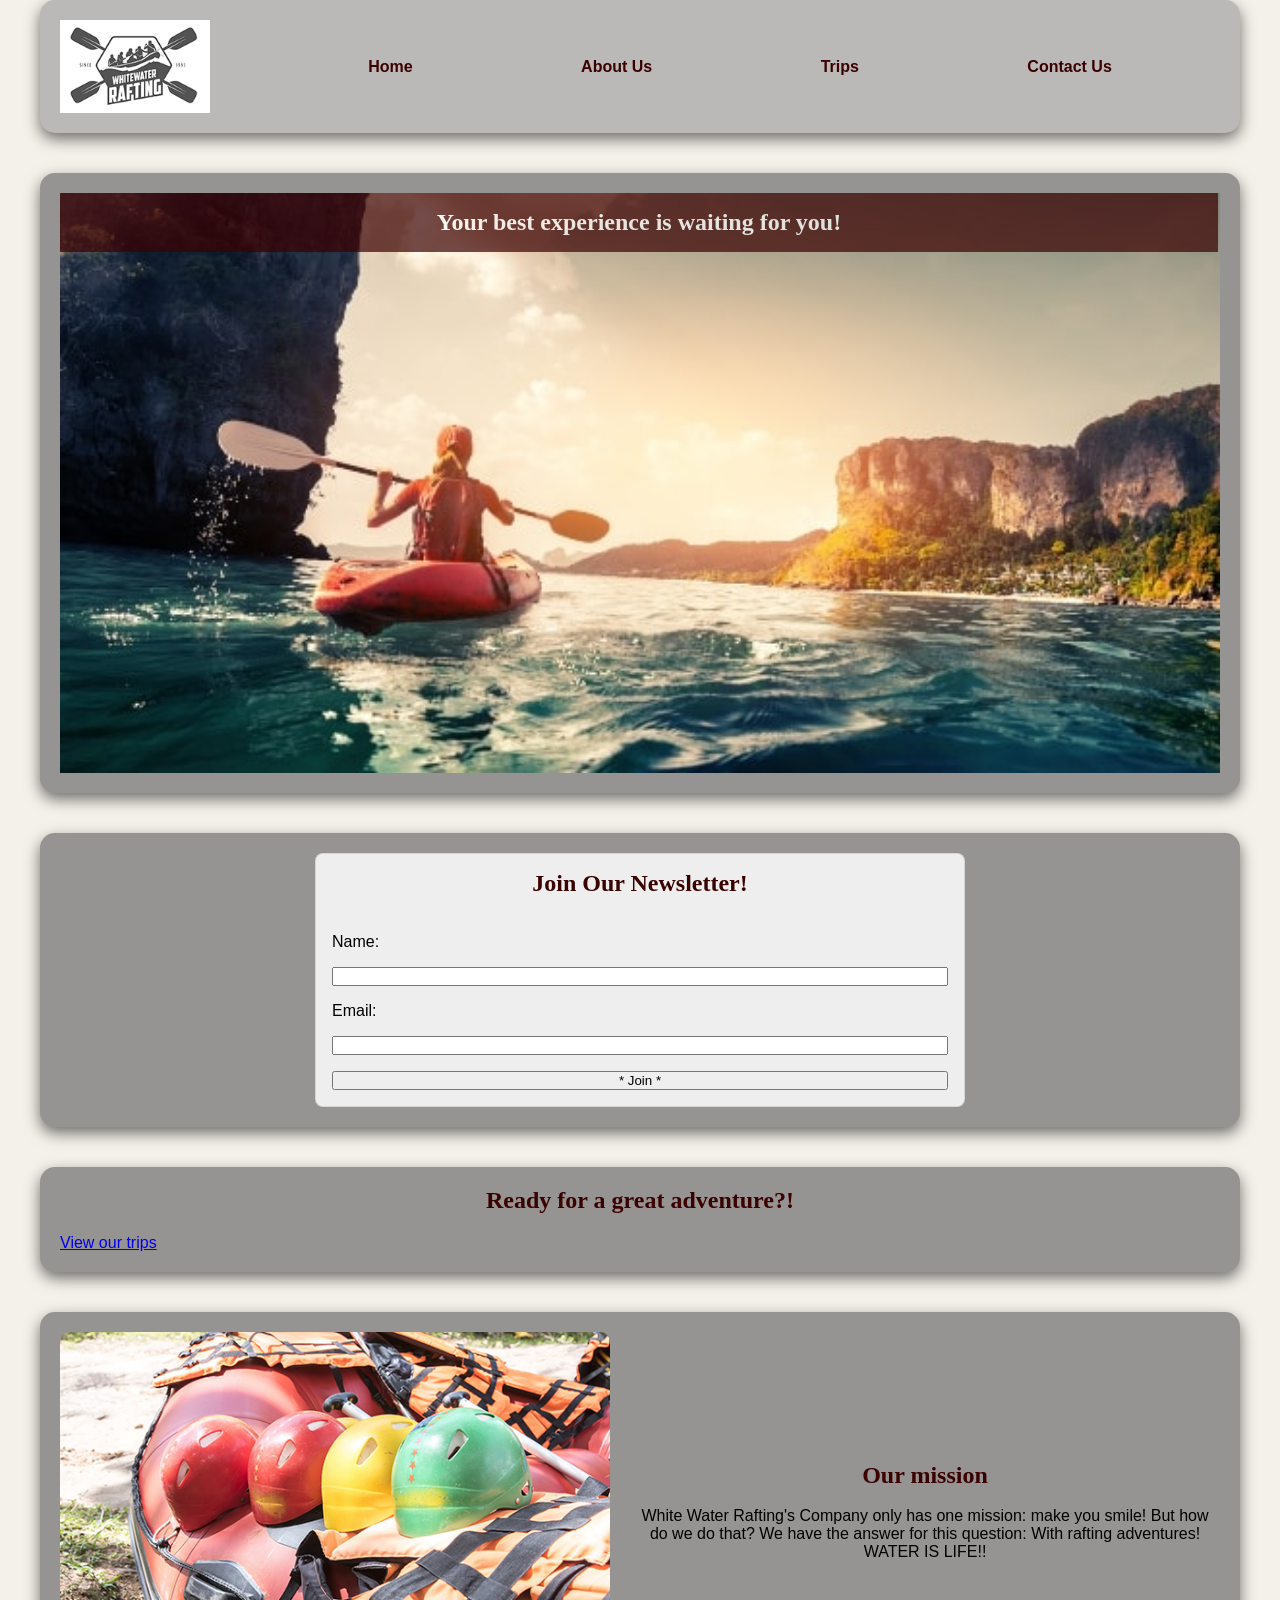
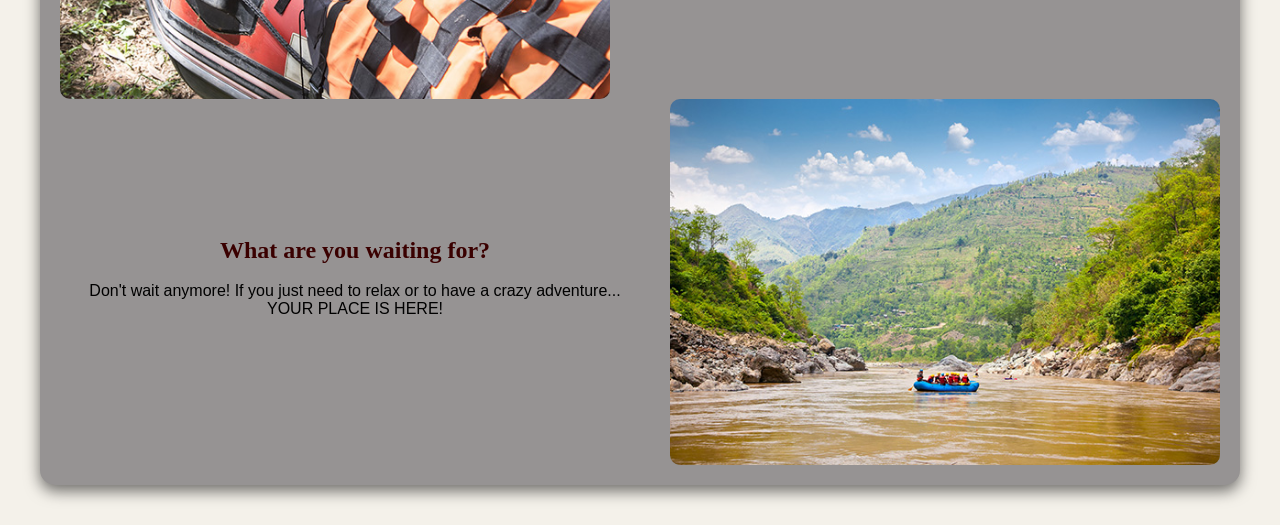
==== wwr/index.html @ 1f90ddda "let´s see it" ====
<!DOCTYPE html>
<html lang="en">

<head>
    <meta charset="UTF-8">
    <meta name="viewport" content="width=device-width, initial-scale=1.0">
    <title>Document</title>
    <link rel="stylesheet" href="styles/rafting.css">
</head>

<body>
    <header>
        <img src="z-wwr-crossedoars.png" alt="Rafting Logo" width="150">

        <nav>
            <a href="index.html">Home</a>
            <a href="about.html">About Us</a>
            <a href="trips.html">Trips</a>
            <a href="contact.html">Contact Us</a>
        </nav>
    </header>

    <main>
        <section class="hero">
            <img src="images/nature-sport.jpg" alt="Nature Sport">
            <h1>Your best experience is waiting for you!</h1>
        </section>

        <section class="Newsletter">
            <form>
                <h2>Join Our Newsletter!</h2>
                <label for="fullname">Name:</label>
                <input type="text" id="fullname" name="fullname" required>

                <label for="useremail">Email:</label>
                <input type="email" id="useremail" name="useremail" required>

                <button type="submit">* Join *</button>
            </form>
        </section>


        <section class="go-to-trips">
            <h2>Ready for a great adventure?!</h2>
            <a href="trips.html">View our trips</a>
        </section>


        <section class="site-information">
            <div class="block_1">
                <img src="images/rafting22_600.jpg" alt="Helmets">
                <div>
                    <h2>Our mission</h2>
                    <p>White Water Rafting's Company only has one mission: make you smile!
                        But how do we do that? We have the answer for this question: With rafting
                        adventures! WATER IS LIFE!!
                    </p>
                </div>
            </div>

            <div class="block_2">

                <img src="images/rafting43_600.jpg" alt="Calm River">

                <div>
                    <h2>What are you waiting for?</h2>
                    <p>Don't wait anymore! If you just need to relax
                        or to have a crazy adventure... YOUR PLACE IS HERE!

                    </p>
                </div>

            </div>

        </section>
        <!--Is just their names while I finish the site!-->
    </main>
</body>

</html>
---- wwr/styles/rafting.css ----
/*I added the box-shadow, changed the colors and followed the requirements as I understood*/

:root {
    --primary-color: #3a0000;
    --accent1-color: #000000;
    --heading-font: Georgia, serif;
    --body-font: Arial, sans-serif;
}

* {
    margin: 0;
    padding: 0;
    box-sizing: border-box;
}

body {
    font-family: var(--body-font);
    color: var(--accent1-color);
    background-color: #f4f1ea;
    ;
}

header,
main,
footer {
    width: 1200px;
    margin: 0 auto;
}

h1,
h2 {
    font-family: var(--heading-font);
    color: var(--primary-color);
}

nav,
p,
section,
article {
    margin: 16px;
    padding: 8px;
}

/* HEADER */

header {
    display: grid;
    grid-template-columns: 200px auto;
    align-items: center;
    padding: 20px;
    background-color: #bbb8b8;
    border-radius: 15px;
}

nav {
    display: flex;
    justify-content: space-around;
}

nav a {
    text-decoration: none;
    color: var(--primary-color);
    font-weight: bold;
}

/* HERO */

.hero {
    position: relative;
}

.hero img {
    display: block;
    width: 100%;
    height: auto;
}

.hero h1 {
    position: absolute;
    top: 20px;
    left: 20px;
    width: 96.5%;
    padding: 16px;
    text-align: center;
    opacity: 0.7;
    background-color: var(--primary-color);
    color: white;
}

.hero article {
    position: absolute;
    top: 120px;
    background-color: rgba(255, 255, 255, 0.8);
}

.hero article img {
    float: right;
    width: 125px;
    margin-left: 15px;
}

/* FOOTER */

footer {
    display: flex;
    justify-content: space-between;
    align-items: center;
}

.socialmedia a {
    text-decoration: none;
}

.socialmedia img {
    width: 70px;
}

/*History(subtitles)*/
.history h2 {
    text-align: center;
}

.history-content {
    display: grid;
    grid-template-columns: 1fr 300px 1fr;
    align-items: center;
    gap: 20px;
    font-size: 18px;
    line-height: 1.6;
    color: #262626;
    text-align: justify;
}

.history-content img {
    width: 300px;
    height: auto;
}

.adventures h2 {
    text-align: center;
    margin-bottom: 20px;
}

.adventure-gallery {
    display: flex;
    justify-content: space-between;
    gap: 10px;

}

.adventure-gallery figure {
    text-align: center;
    flex: 1;
}

.adventure-gallery img {
    width: 100%;
    height: 150px;
    object-fit: cover;
    border-radius: 10px;
}

.adventure-gallery figcaption {
    margin-top: 5px;
    font-size: 15px;
    font-style: italic;
    color: var(--primary-color);
}

section {
    margin: 40px 0;
    background-color: #969393;
    padding: 20px;
    border-radius: 15px;
}

section h2 {
    text-align: center;
    margin-bottom: 20px;
}

section,
header,
footer {
    box-shadow: 0 6px 15px rgba(0, 0, 0, 0.552);
}

h1,
h2,
p {
    text-align: center;
}

form label {
    display: block;
}

form {
    width: 650px;
    margin: 0 auto;
    padding: 1rem;
    border: 1px solid rgb(0 0 0 / 0.1);
    border-radius: 0.5rem;
    background-color: #eee;
    display: grid;
}

form {
    display: flex;
    flex-direction: column;
    gap: 1rem;
}

.employees {
    display: flex;
    gap: 2rem;
    justify-content: space-between;
}

.employees figure {
    text-align: center;
}

.map {
    display: flex;
    gap: 3rem;
}

.site-information {
    display: grid;
    grid-template-columns: 1fr;

}

.block_1 {
    display: flex;
    align-items: center;
    gap: 20px;
}

.block_2 {
    display: flex;
    flex-direction: row-reverse;
    align-items: center;
    gap: 20px;
}

.block_1 div,
.block_2 div {
    display: flex;
    flex-direction: column;
    justify-content: center;
}

.block_1 h2,
.block_2 h2 {
    margin: 0 0 10px 0;
}

.block_1 img,
.block_2 img {
    width: 550px;
    height: auto;
    border-radius: 10px;
}

.block_1 p,
.block_2 p {
    margin: 0;
}
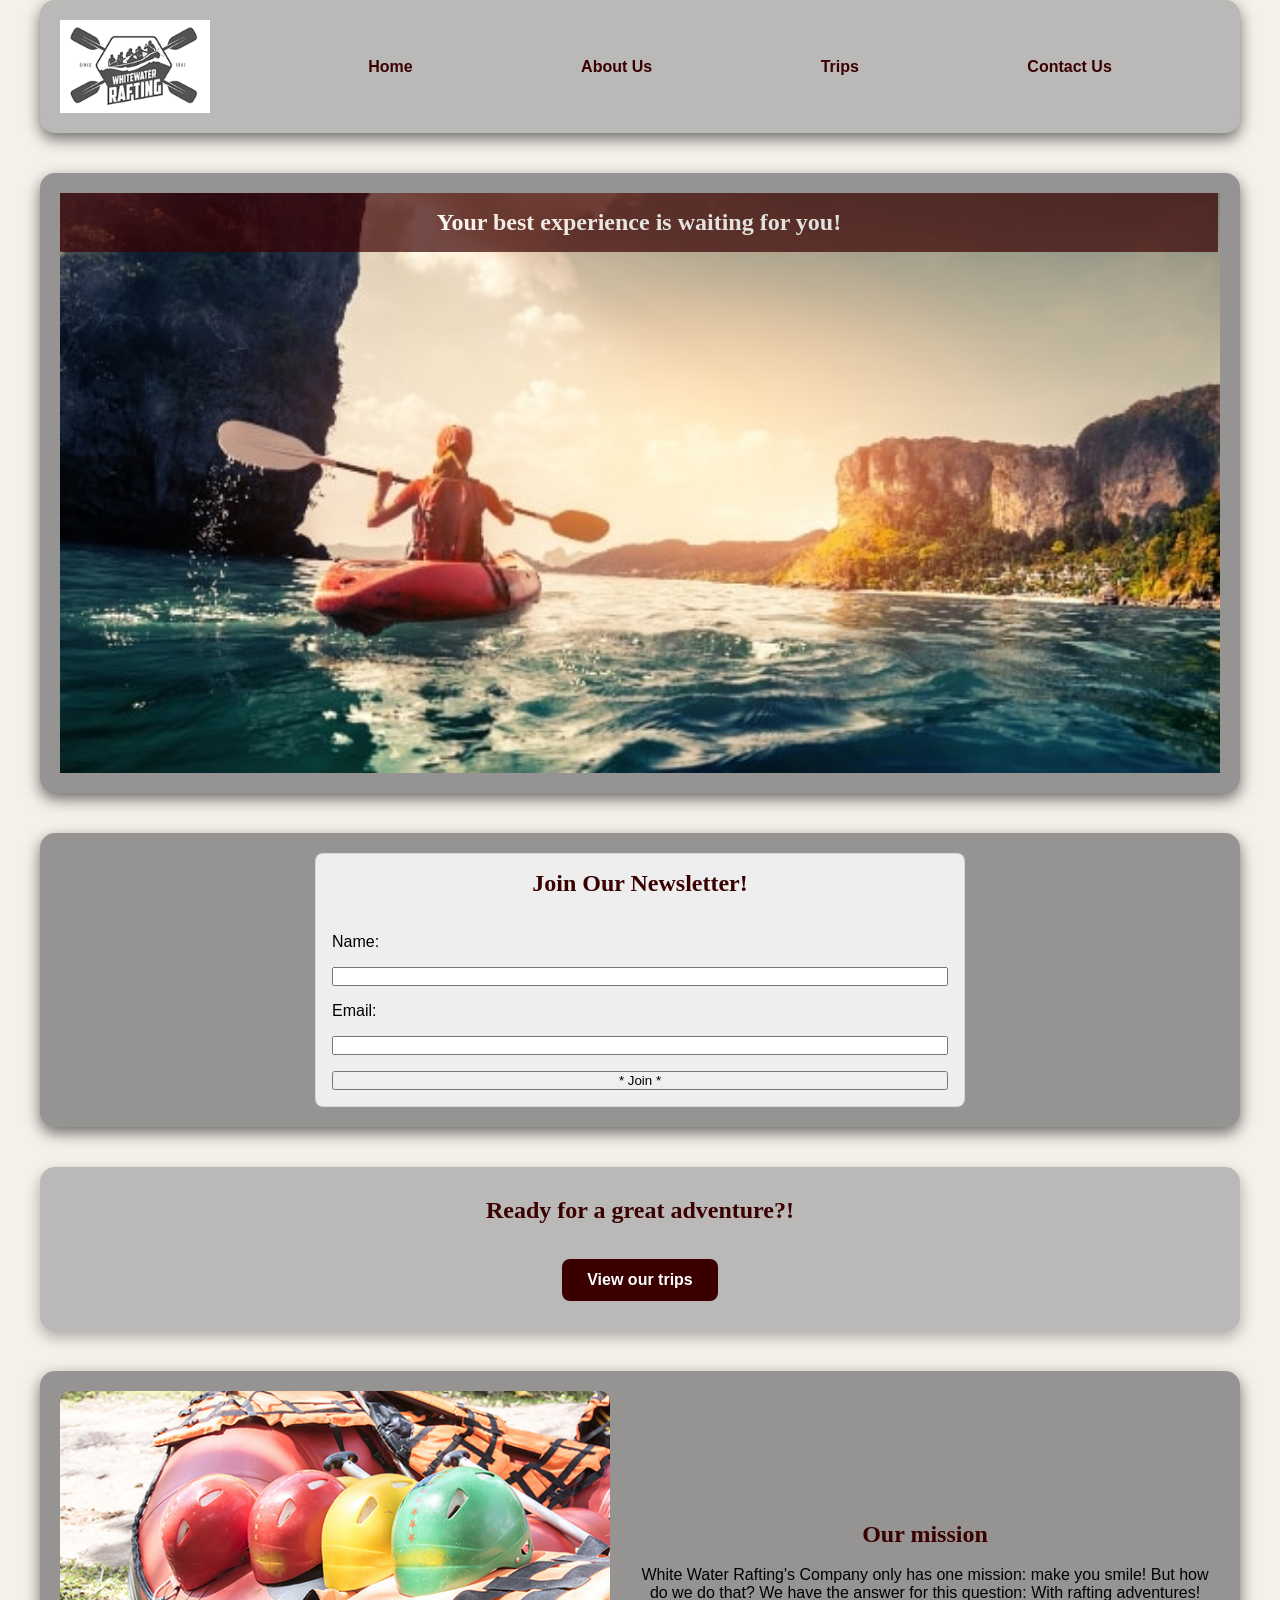
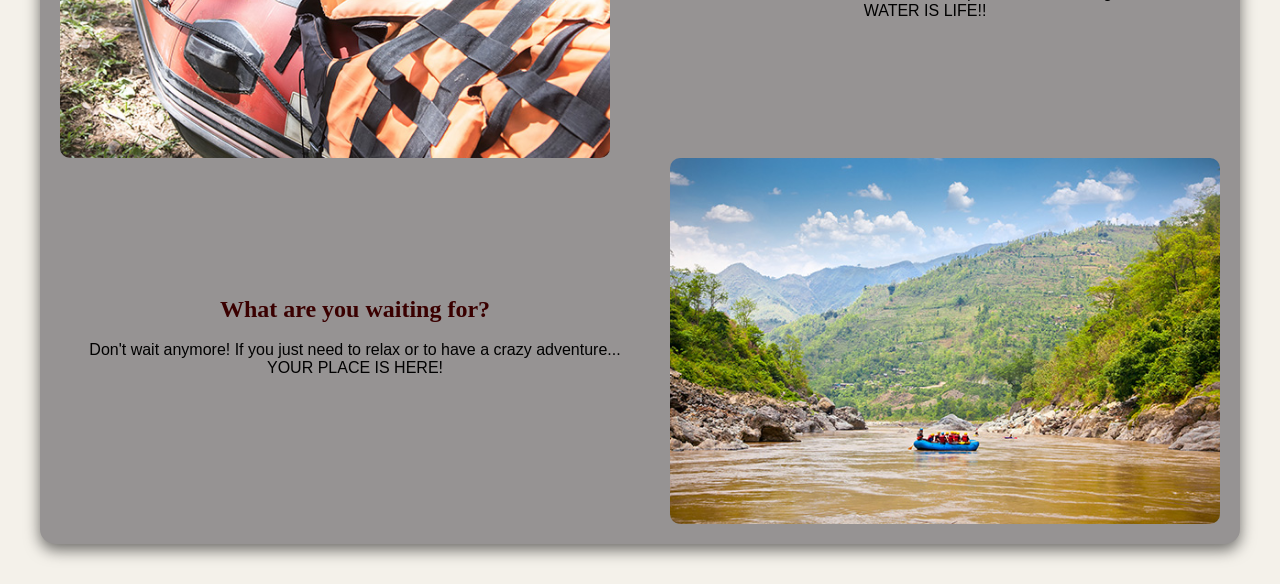
==== commit dac0b437: "HAHAHAHA!" ====
--- a/wwr/index.html
+++ b/wwr/index.html
@@ -26,7 +26,7 @@
             <h1>Your best experience is waiting for you!</h1>
         </section>
 
-        <section class="Newsletter">
+        <section class="newsletter">
             <form>
                 <h2>Join Our Newsletter!</h2>
                 <label for="fullname">Name:</label>
--- a/wwr/styles/rafting.css
+++ b/wwr/styles/rafting.css
@@ -267,4 +267,31 @@
 .block_1 p,
 .block_2 p {
     margin: 0;
+}
+
+.go-to-trips {
+    display: flex;
+    flex-direction: column;
+    align-items: center;
+    text-align: center;
+
+    margin: 40px auto;
+    padding: 30px;
+
+    background-color: #bbb8b8;
+    border-radius: 15px;
+
+    box-shadow: 0 6px 15px rgba(0, 0, 0, 0.3);
+}
+
+.go-to-trips a {
+    margin-top: 15px;
+    padding: 12px 25px;
+
+    background-color: #3a0000;
+    color: white;
+    text-decoration: none;
+    font-weight: bold;
+
+    border-radius: 8px;
 }
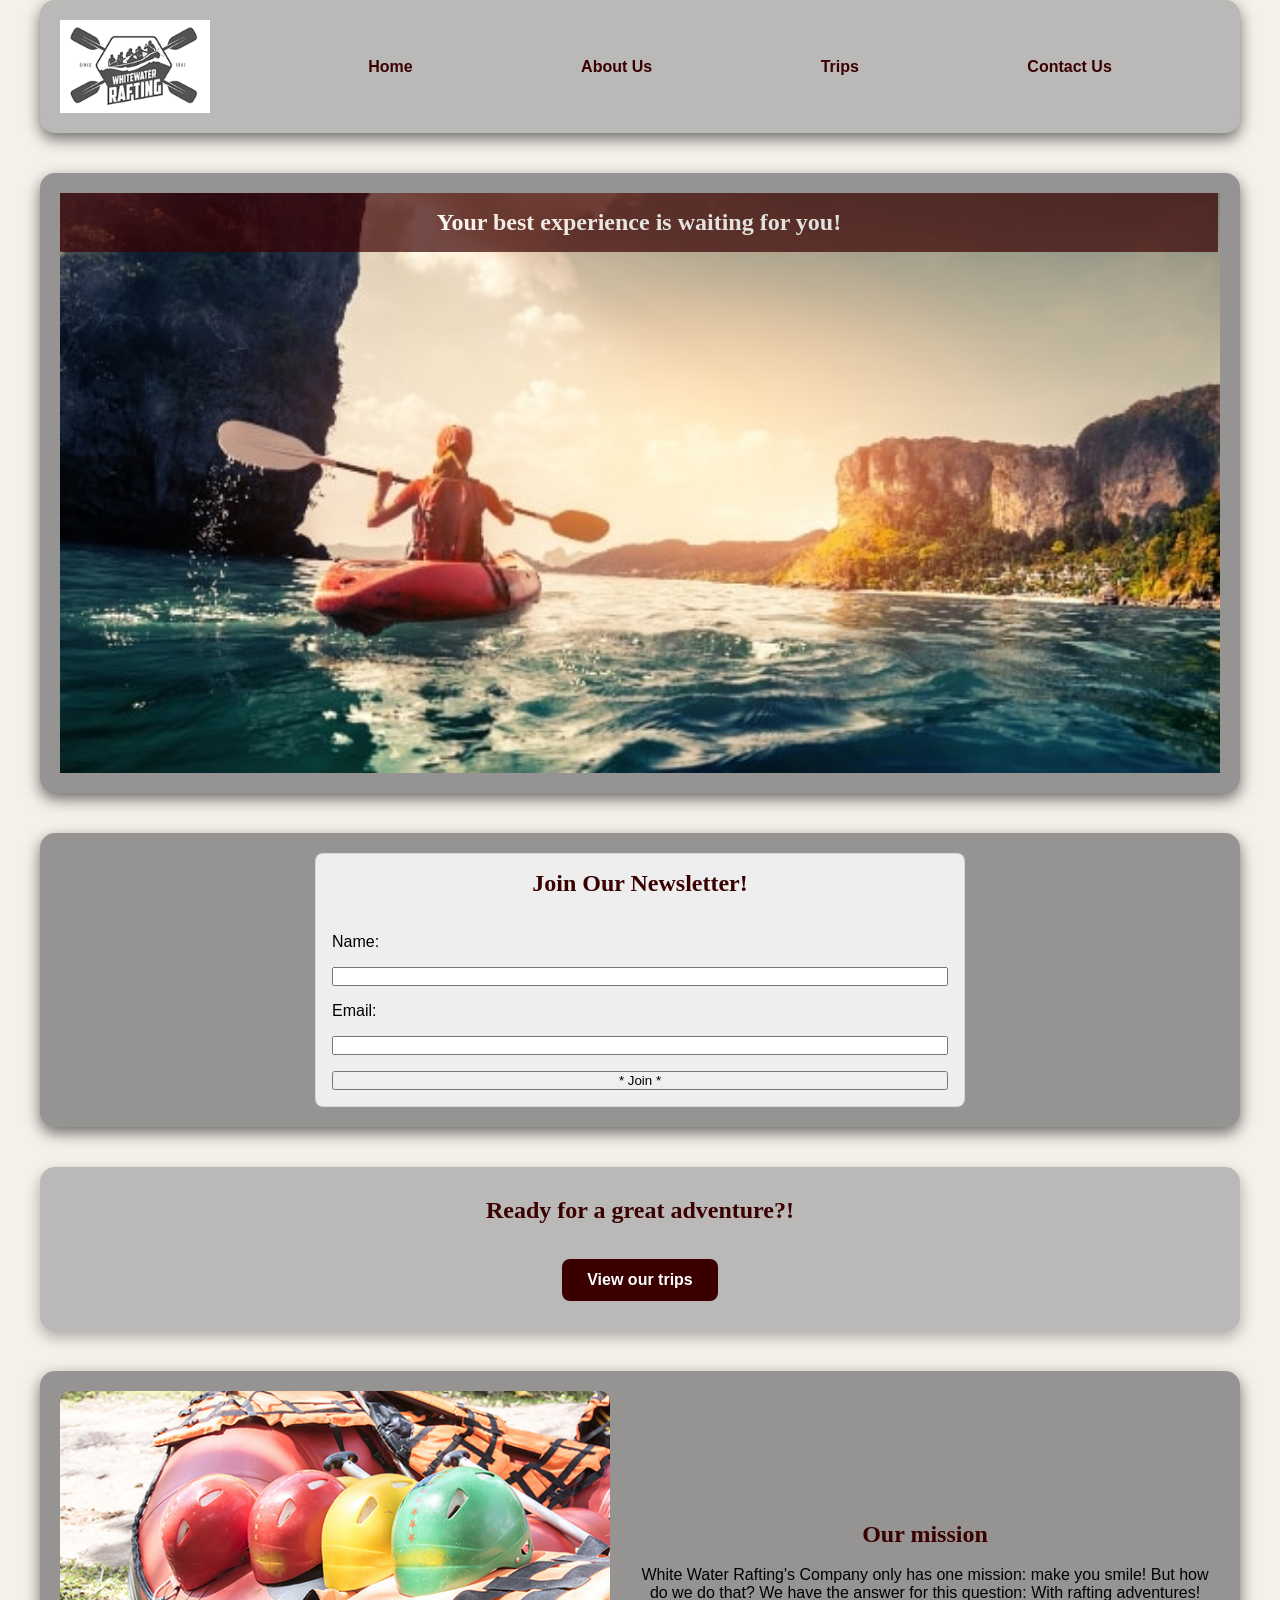
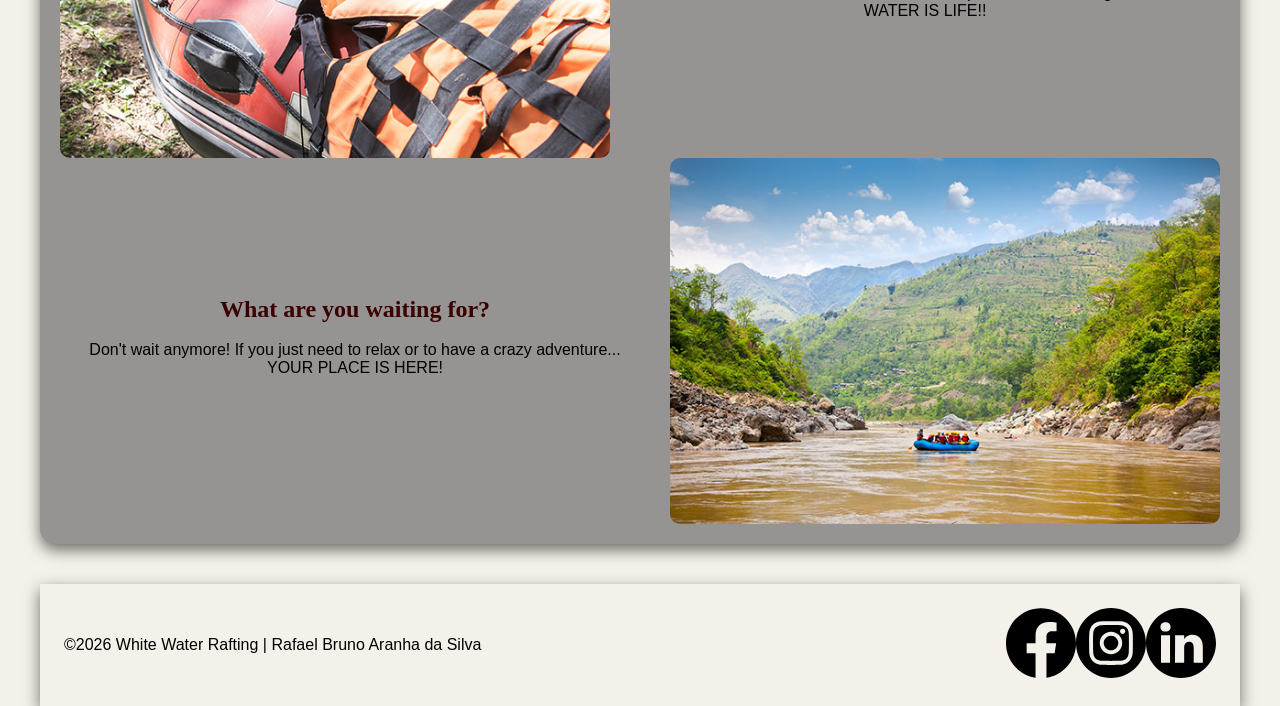
==== commit 1a58363d: "Update" ====
--- a/wwr/index.html
+++ b/wwr/index.html
@@ -4,7 +4,7 @@
 <head>
     <meta charset="UTF-8">
     <meta name="viewport" content="width=device-width, initial-scale=1.0">
-    <title>Document</title>
+    <title>Home - White Water Rafting</title>
     <link rel="stylesheet" href="styles/rafting.css">
 </head>
 
@@ -76,5 +76,34 @@
         <!--Is just their names while I finish the site!-->
     </main>
 </body>
+<footer>
+
+    <p>
+        ©2026 White Water Rafting | Rafael Bruno Aranha da Silva
+    </p>
+
+    <nav class=" socialmedia">
+
+        <!--I added my personal social media-->
+        <a href="https://www.facebook.com/rafael.aranha.2025">
+            <img src="images/facebook-bw.svg" alt="Facebook" width="80">
+        </a>
+
+        <a href="https://www.instagram.com/r.aranha04/">
+            <img src="images/instagram-bw.svg" alt="Instagram" width="80">
+        </a>
+
+        <a href="https://www.linkedin.com/in/rafael-bruno-a02a173a3/">
+            <img src="images/linkedin-bw.svg" alt="Twitter" width="80">
+        </a>
+
+    </nav>
+
+</footer>
+
+</body>
+
+</html>
+
 
 </html>
--- a/wwr/styles/rafting.css
+++ b/wwr/styles/rafting.css
@@ -3,6 +3,9 @@
 :root {
     --primary-color: #3a0000;
     --accent1-color: #000000;
+    --background-color: #f4f1ea;
+    --section-bg-color: #969393;
+    --form-bg-color: #eeeeee;
     --heading-font: Georgia, serif;
     --body-font: Arial, sans-serif;
 }
@@ -16,8 +19,31 @@
 body {
     font-family: var(--body-font);
     color: var(--accent1-color);
-    background-color: #f4f1ea;
+    background-color: var(--background-color);
     ;
+}
+
+.cta {
+    text-align: center;
+    text-decoration: none;
+    color: var(--primary-color);
+    font-weight: bold;
+    transition: 0.3s ease;
+    display: inline-block;
+    margin-top: 15px;
+    padding: 12px 25px;
+    background-color: var(--background-color);
+    color: var(--accent1-color);
+    text-decoration: none;
+    font-weight: bold;
+    border-radius: 8px;
+}
+
+.cta a:hover {
+    color: black;
+    background-color: var(--section-bg-color);
+    transform: translateY(-2px);
+    transition: 0.3s ease;
 }
 
 header,
@@ -61,6 +87,23 @@
     text-decoration: none;
     color: var(--primary-color);
     font-weight: bold;
+    transition: 0.3s ease;
+}
+
+nav a:hover {
+    color: white;
+    background-color: var(--primary-color);
+    padding: 5px 10px;
+    border-radius: 5px;
+}
+
+.go-to-trips a {
+    transition: 0.3s ease;
+}
+
+.go-to-trips a:hover {
+    background-color: #5a0000;
+    transform: translateY(-2px);
 }
 
 /* HERO */
@@ -169,7 +212,7 @@
 
 section {
     margin: 40px 0;
-    background-color: #969393;
+    background-color: var(--section-bg-color);
     padding: 20px;
     border-radius: 15px;
 }
@@ -196,19 +239,15 @@
 }
 
 form {
+    display: flex;
+    flex-direction: column;
+    gap: 1rem;
     width: 650px;
     margin: 0 auto;
     padding: 1rem;
     border: 1px solid rgb(0 0 0 / 0.1);
     border-radius: 0.5rem;
-    background-color: #eee;
-    display: grid;
-}
-
-form {
-    display: flex;
-    flex-direction: column;
-    gap: 1rem;
+    background-color: var(--form-bg-color);
 }
 
 .employees {
@@ -294,4 +333,59 @@
     font-weight: bold;
 
     border-radius: 8px;
+}
+
+.trips {
+    display: grid;
+    grid-template-columns: repeat(3, 1fr);
+    gap: 20px;
+    padding: 20px;
+}
+
+.trips img {
+    width: 100%;
+    height: auto;
+}
+
+.trip_1,
+.trip_2,
+.trip_3 {
+    background: var(--form-bg-color);
+    padding: 1rem;
+    border-radius: 8px;
+    box-shadow: #000000;
+    transition: transform 0.3s ease, box-shadow 0.3s ease;
+}
+
+.trip_1:hover,
+.trip_2:hover,
+.trip_3:hover {
+    transform: translateY(-5px);
+    box-shadow: 0 6px 20px rgba(0, 0, 0, 0.2);
+}
+
+table {
+    width: 100%;
+    border-collapse: collapse;
+    margin-top: 20px;
+}
+
+th,
+td {
+    border: 1px solid #ddd;
+    padding: 12px;
+    text-align: center;
+}
+
+th {
+    background-color: #3a0000;
+    color: white;
+}
+
+tr:nth-child(even) {
+    background-color: #f5f5f5;
+}
+
+tr:hover {
+    background-color: #eaeaea;
 }
